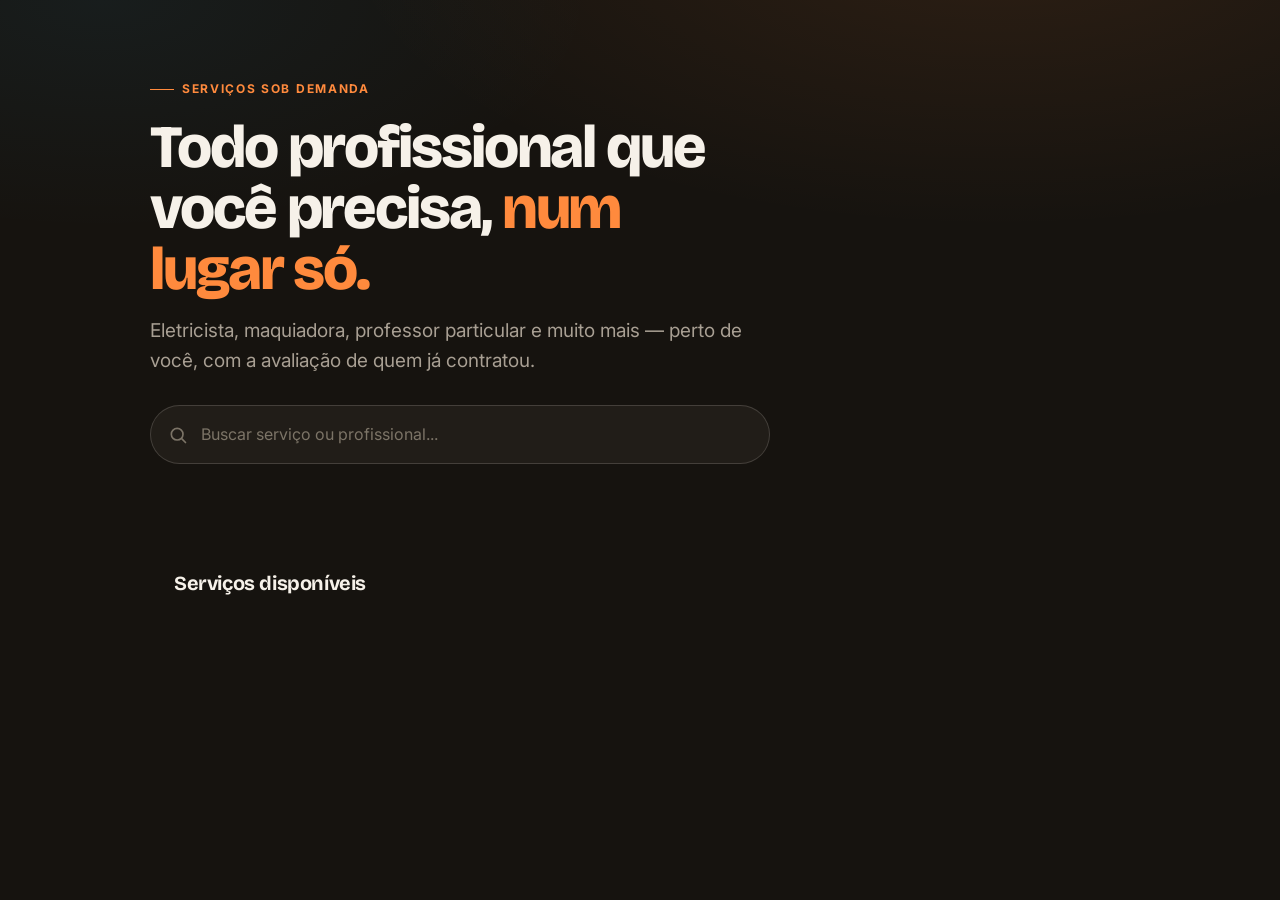
==== public/index.html @ 1472ab73 "feat(ui): visual estilo app + seed de teste - Fileira de categorias com ícones redondos (scroll hori" ====
<!doctype html>
<html lang="pt-BR">
<head>
  <meta charset="utf-8">
  <meta name="viewport" content="width=device-width, initial-scale=1">
  <title>iService — encontre um profissional</title>
  <meta name="description" content="Encontre eletricista, maquiadora, professor particular e muito mais, com avaliação de quem já contratou.">
  <link rel="stylesheet" href="css/estilo.css">
</head>
<body>
  <header class="hero">
    <div class="hero-inner">
      <p class="eyebrow">Serviços sob demanda</p>
      <h1>Todo profissional que você precisa, <span class="destaque">num lugar só.</span></h1>
      <p class="sub">Eletricista, maquiadora, professor particular e muito mais — perto de você, com a avaliação de quem já contratou.</p>

      <div class="barra-busca">
        <svg width="20" height="20" viewBox="0 0 24 24" fill="none" stroke="currentColor" stroke-width="2" stroke-linecap="round"><circle cx="11" cy="11" r="7"/><path d="m21 21-4.3-4.3"/></svg>
        <input id="busca" type="search" placeholder="Buscar serviço ou profissional...">
      </div>
    </div>
  </header>

  <div class="wrap" style="padding-top:8px;padding-bottom:0">
    <div class="oficios" id="filtros"></div>
  </div>

  <main class="wrap">
    <div class="secao-titulo">
      <h2 style="margin:0">Serviços disponíveis</h2>
      <span class="conta" id="conta"></span>
    </div>
    <div class="grade" id="lista"></div>
    <div class="vazio" id="vazio" hidden>
      <strong>Nenhum serviço por aqui ainda</strong>
      Seja o primeiro a oferecer o seu — é rápido de cadastrar.
      <div style="margin-top:16px"><a class="btn" href="prestador.html">Quero ser prestador</a></div>
    </div>
  </main>
  <script type="module" src="js/home.js"></script>
</body>
</html>
---- public/css/estilo.css ----
@import url('https://fonts.googleapis.com/css2?family=Bricolage+Grotesque:opsz,wght@12..96,500;12..96,700;12..96,800&family=Inter:wght@400;500;600;700&display=swap');

:root {
  /* Base quente, quase preta — não um preto neutro */
  --bg: #16130f;
  --surface: #211d18;
  --surface-2: #2b251f;
  --linha: rgba(245, 241, 234, 0.09);
  --linha-forte: rgba(245, 241, 234, 0.16);
  --tinta: #f6f1e9;
  --cinza: #a89f93;
  --cinza-2: #7c7467;

  /* Acento da marca (chrome: botões, links, foco) */
  --marca: #ff8a3d;
  --marca-2: #ffa366;
  --marca-sombra: rgba(255, 138, 61, 0.28);

  /* Cores de ofício (a assinatura: cada categoria tem sua cor) */
  --c-maquiagem: #f472b6;
  --c-eletrica: #fbbf24;
  --c-hidraulica: #38bdf8;
  --c-motorista: #34d399;
  --c-aulas: #a78bfa;
  --cat: var(--marca); /* fallback, sobrescrito por categoria */

  --raio: 16px;
  --raio-sm: 10px;
  --sombra: 0 1px 2px rgba(0, 0, 0, 0.4), 0 16px 40px -20px rgba(0, 0, 0, 0.7);
  font-synthesis: none;
}

* { box-sizing: border-box; }
html { scroll-behavior: smooth; }
body {
  margin: 0;
  font-family: 'Inter', system-ui, sans-serif;
  color: var(--tinta);
  background:
    radial-gradient(1100px 500px at 78% -8%, rgba(255, 138, 61, 0.1), transparent 60%),
    radial-gradient(900px 420px at 8% 0%, rgba(56, 189, 248, 0.06), transparent 55%),
    var(--bg);
  background-attachment: fixed;
  line-height: 1.55;
  -webkit-font-smoothing: antialiased;
}
a { color: var(--marca); text-decoration: none; }
a:hover { color: var(--marca-2); }

/* ---------- Navegação ---------- */
.nav {
  display: flex; align-items: center; justify-content: space-between;
  gap: 16px; padding: 15px 24px;
  background: rgba(22, 19, 15, 0.72);
  backdrop-filter: saturate(140%) blur(12px);
  border-bottom: 1px solid var(--linha);
  position: sticky; top: 0; z-index: 20;
}
.nav .marca {
  font-family: 'Bricolage Grotesque', sans-serif;
  font-weight: 800; font-size: 22px; letter-spacing: -0.03em; color: var(--tinta);
}
.nav .marca::first-letter { color: var(--marca); }
.nav .links { display: flex; align-items: center; gap: 20px; flex-wrap: wrap; }
.nav .links a { color: var(--cinza); font-weight: 600; font-size: 14px; }
.nav .links a:hover { color: var(--tinta); }
.nav .links a.on { color: var(--tinta); }

/* ---------- Hero ---------- */
.hero { padding: 72px 24px 20px; }
.hero-inner { max-width: 980px; margin: 0 auto; }
.eyebrow {
  display: inline-flex; align-items: center; gap: 8px;
  font-size: 12px; font-weight: 700; letter-spacing: 0.14em; text-transform: uppercase;
  color: var(--marca); margin: 0 0 18px;
}
.eyebrow::before { content: ''; width: 24px; height: 1px; background: var(--marca); display: inline-block; }
.hero h1 {
  font-family: 'Bricolage Grotesque', sans-serif;
  font-weight: 800; font-size: clamp(34px, 6vw, 60px); line-height: 1.02;
  letter-spacing: -0.035em; margin: 0 0 16px; max-width: 16ch;
}
.hero h1 .destaque { color: var(--marca); }
.hero .sub { color: var(--cinza); font-size: clamp(15px, 2.2vw, 19px); max-width: 52ch; margin: 0 0 30px; }

/* ---------- Busca ---------- */
.barra-busca { position: relative; max-width: 620px; margin-bottom: 26px; }
.barra-busca svg { position: absolute; left: 18px; top: 50%; transform: translateY(-50%); color: var(--cinza-2); pointer-events: none; }
.barra-busca input {
  width: 100%; padding: 16px 18px 16px 50px; font-size: 16px;
  background: var(--surface); border: 1px solid var(--linha-forte); border-radius: 999px;
  color: var(--tinta);
}
.barra-busca input::placeholder { color: var(--cinza-2); }
.barra-busca input:focus { outline: none; border-color: var(--marca); box-shadow: 0 0 0 4px var(--marca-sombra); }

/* ---------- Fileira de ofícios (ícones redondos, estilo app) ---------- */
.oficios { display: flex; gap: 14px; overflow-x: auto; padding: 6px 2px 10px; scrollbar-width: none; scroll-snap-type: x proximity; }
.oficios::-webkit-scrollbar { display: none; }
.oficio {
  flex: 0 0 auto; width: 76px; cursor: pointer; background: none; border: 0; padding: 0;
  display: flex; flex-direction: column; align-items: center; gap: 8px; scroll-snap-align: start;
}
.oficio .circulo {
  width: 62px; height: 62px; border-radius: 50%; display: grid; place-items: center; font-size: 26px;
  background: color-mix(in srgb, var(--cat) 16%, var(--surface));
  border: 1.5px solid color-mix(in srgb, var(--cat) 38%, transparent);
  transition: transform 0.14s ease, background 0.14s ease, box-shadow 0.14s ease;
}
.oficio .rotulo { font-size: 12px; font-weight: 600; color: var(--cinza); text-align: center; line-height: 1.2; }
.oficio.todas .circulo { background: linear-gradient(135deg, var(--c-maquiagem), var(--c-eletrica), var(--c-hidraulica)); color: #1a1a1a; border-color: transparent; }
.oficio:hover .circulo { transform: translateY(-2px); }
.oficio.on .circulo { background: var(--cat); color: #1a1a1a; box-shadow: 0 6px 18px -6px var(--cat); }
.oficio.on .rotulo { color: var(--tinta); }

/* ---------- Conteúdo ---------- */
.wrap { max-width: 980px; margin: 0 auto; padding: 24px 24px 80px; }
.secao-titulo { display: flex; align-items: baseline; justify-content: space-between; gap: 12px; margin: 10px 0 20px; }
h1 { font-family: 'Bricolage Grotesque', sans-serif; font-weight: 800; font-size: 28px; letter-spacing: -0.03em; margin: 6px 0 4px; }
h2 { font-family: 'Bricolage Grotesque', sans-serif; font-weight: 700; font-size: 20px; letter-spacing: -0.02em; margin: 30px 0 14px; }
h3 { font-family: 'Bricolage Grotesque', sans-serif; font-weight: 700; font-size: 17px; letter-spacing: -0.01em; margin: 0 0 4px; }
.sub { color: var(--cinza); margin: 0 0 20px; }
.conta { color: var(--cinza-2); font-size: 14px; font-weight: 600; }

/* ---------- Cartões de serviço ---------- */
.grade { display: grid; grid-template-columns: repeat(auto-fill, minmax(260px, 1fr)); gap: 18px; }
.cartao {
  position: relative; overflow: hidden;
  background: var(--surface); border: 1px solid var(--linha); border-radius: var(--raio);
  padding: 20px; box-shadow: var(--sombra);
  transition: transform 0.14s ease, border-color 0.14s ease;
}
a.cartao { display: block; color: inherit; padding: 0; }
a.cartao:hover { transform: translateY(-3px); border-color: var(--linha-forte); }

/* Banner do serviço (imagem ou gradiente da categoria) */
.cartao .banner {
  position: relative; height: 128px; display: grid; place-items: center; font-size: 46px;
  background: linear-gradient(140deg, color-mix(in srgb, var(--cat) 60%, #0b0906), color-mix(in srgb, var(--cat) 22%, var(--surface)));
  background-size: cover; background-position: center;
}
.cartao .banner .selo {
  position: absolute; top: 10px; left: 10px;
  background: rgba(12, 10, 8, 0.72); backdrop-filter: blur(4px);
  color: #fff; font-size: 11px; font-weight: 700; padding: 4px 10px; border-radius: 999px;
  display: inline-flex; align-items: center; gap: 6px;
}
.cartao .banner .selo .ponto { width: 7px; height: 7px; border-radius: 50%; background: var(--cat); }
.cartao .banner .nota-selo {
  position: absolute; top: 10px; right: 10px;
  background: rgba(12, 10, 8, 0.72); backdrop-filter: blur(4px);
  color: var(--c-eletrica); font-size: 12px; font-weight: 700; padding: 4px 9px; border-radius: 999px;
}
.cartao .corpo { padding: 14px 18px 18px; }
.cartao .meta { color: var(--cinza); font-size: 13px; margin: 2px 0 10px; }
.cartao .corpo .rodape { display: flex; align-items: center; justify-content: space-between; gap: 8px; margin-top: 10px; }
.preco { font-family: 'Bricolage Grotesque', sans-serif; font-weight: 700; color: var(--tinta); font-size: 18px; }

/* ---------- Chips / badges ---------- */
.chips { display: flex; flex-wrap: wrap; gap: 7px; margin: 10px 0; }
.chip {
  font-size: 12px; font-weight: 600; padding: 4px 11px; border-radius: 999px;
  background: var(--surface-2); color: var(--cinza); border: 1px solid var(--linha);
}
.chip.cat {
  color: var(--cat); border-color: color-mix(in srgb, var(--cat) 40%, transparent);
  background: color-mix(in srgb, var(--cat) 12%, transparent);
  display: inline-flex; align-items: center; gap: 6px;
}
.status { font-size: 12px; font-weight: 700; padding: 4px 11px; border-radius: 999px; background: var(--surface-2); color: var(--cinza); white-space: nowrap; }
.status.aceita, .status.em_andamento, .status.concluida { background: rgba(52, 211, 153, 0.14); color: #6ee7b7; }
.status.cancelada, .status.recusada { background: rgba(248, 113, 113, 0.14); color: #fca5a5; }
.status.orcamento_enviado { background: rgba(251, 191, 36, 0.14); color: #fcd34d; }

/* ---------- Botões ---------- */
.btn, .btn-sm {
  display: inline-flex; align-items: center; justify-content: center; gap: 8px;
  background: var(--marca); color: #231206; border: 0; border-radius: var(--raio-sm);
  font-family: 'Inter', sans-serif; font-weight: 700; cursor: pointer; padding: 12px 20px; font-size: 15px;
  transition: background 0.12s ease, transform 0.12s ease;
}
.btn-sm { padding: 8px 15px; font-size: 13px; }
.btn:hover, .btn-sm:hover { background: var(--marca-2); transform: translateY(-1px); color: #231206; }
.btn.sec { background: transparent; color: var(--tinta); border: 1px solid var(--linha-forte); }
.btn.sec:hover { background: var(--surface-2); color: var(--tinta); }
.btn[disabled], .btn-sm[disabled] { opacity: 0.5; cursor: not-allowed; transform: none; }

/* ---------- Formulários ---------- */
label { display: block; font-weight: 600; font-size: 13px; margin: 15px 0 6px; color: var(--tinta); }
input, select, textarea {
  width: 100%; padding: 12px 13px; border: 1px solid var(--linha-forte);
  border-radius: var(--raio-sm); font: inherit; background: var(--bg); color: var(--tinta);
}
input::placeholder, textarea::placeholder { color: var(--cinza-2); }
input:focus, select:focus, textarea:focus { outline: none; border-color: var(--marca); box-shadow: 0 0 0 3px var(--marca-sombra); }
textarea { min-height: 88px; resize: vertical; }
select option { background: var(--surface); }

/* ---------- Estados e avisos ---------- */
.vazio {
  text-align: center; color: var(--cinza); padding: 56px 24px; margin-top: 8px;
  background: var(--surface); border: 1px dashed var(--linha-forte); border-radius: var(--raio);
}
.vazio strong { color: var(--tinta); font-family: 'Bricolage Grotesque', sans-serif; font-size: 18px; display: block; margin-bottom: 6px; }
.aviso { padding: 12px 15px; border-radius: var(--raio-sm); font-size: 14px; margin: 12px 0; border: 1px solid transparent; }
.aviso.erro { background: rgba(248, 113, 113, 0.12); color: #fca5a5; border-color: rgba(248, 113, 113, 0.3); }
.aviso.ok { background: rgba(52, 211, 153, 0.12); color: #6ee7b7; border-color: rgba(52, 211, 153, 0.3); }
.aviso.info { background: rgba(56, 189, 248, 0.1); color: #7dd3fc; border-color: rgba(56, 189, 248, 0.28); }

.linha-acoes { display: flex; flex-wrap: wrap; gap: 8px; margin-top: 14px; }
.contato-box { background: rgba(52, 211, 153, 0.1); border: 1px solid rgba(52, 211, 153, 0.3); border-radius: var(--raio-sm); padding: 13px; margin-top: 12px; }
.contato-box strong { color: #6ee7b7; }
.card-auth { max-width: 400px; margin: 48px auto; }
hr { border: 0; border-top: 1px solid var(--linha); margin: 26px 0; }
details summary { color: var(--cinza); }
ul { color: var(--tinta); }
ul li { margin: 4px 0; }

@media (max-width: 600px) {
  .hero { padding: 48px 20px 12px; }
  .wrap { padding: 20px 20px 64px; }
  .nav { padding: 13px 18px; }
}

@media (prefers-reduced-motion: reduce) {
  * { transition: none !important; scroll-behavior: auto; }
}
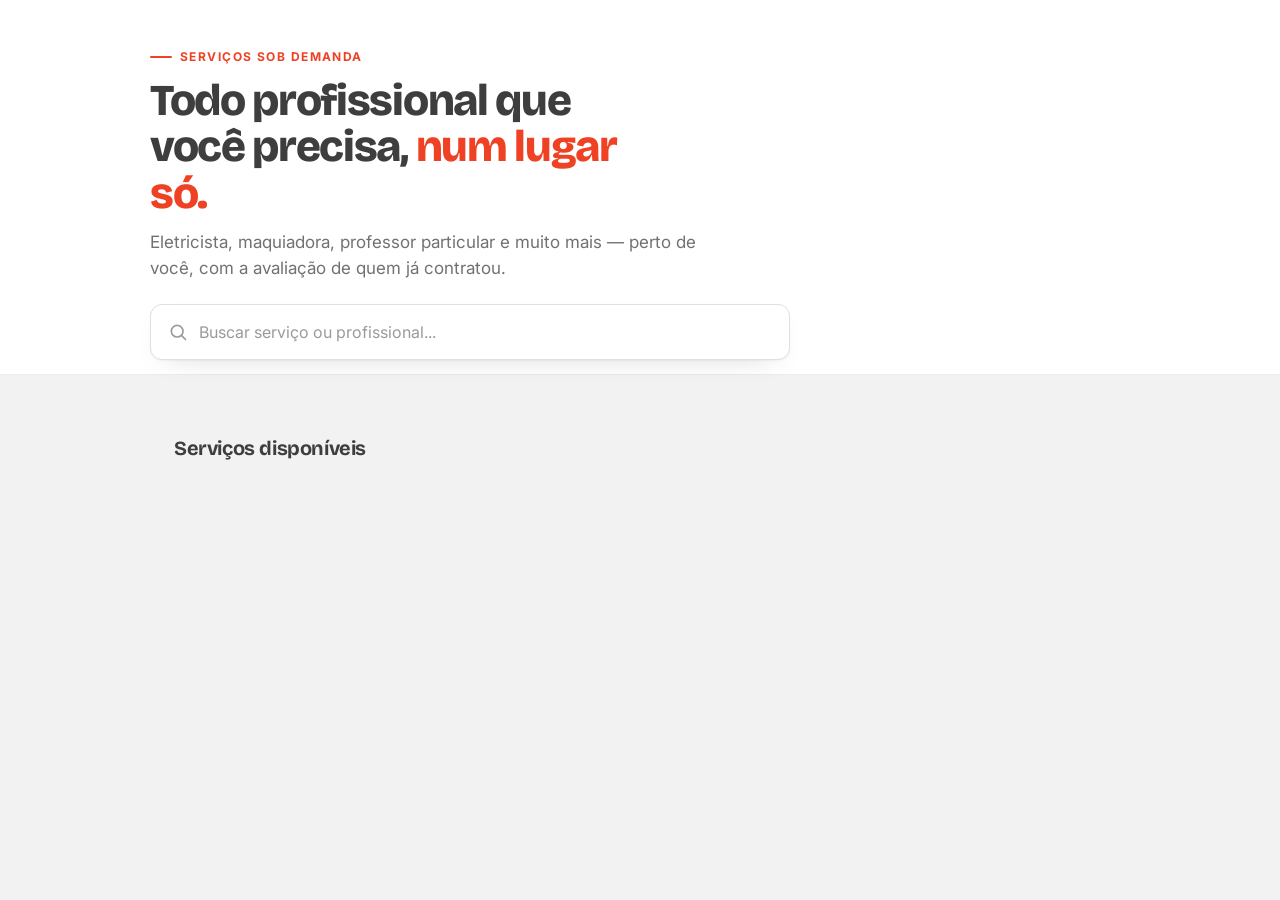
==== commit e1d8e1cf: "feat(ui): tema claro estilo app + lib Supabase embutida (sem CDN) - Supabase carregado localmente (j" ====
--- a/public/index.html
+++ b/public/index.html
@@ -37,6 +37,7 @@
       <div style="margin-top:16px"><a class="btn" href="prestador.html">Quero ser prestador</a></div>
     </div>
   </main>
+  <script src="js/vendor/supabase.umd.js"></script>
   <script type="module" src="js/home.js"></script>
 </body>
 </html>
--- a/public/css/estilo.css
+++ b/public/css/estilo.css
@@ -1,32 +1,32 @@
-@import url('https://fonts.googleapis.com/css2?family=Bricolage+Grotesque:opsz,wght@12..96,500;12..96,700;12..96,800&family=Inter:wght@400;500;600;700&display=swap');
+@import url('https://fonts.googleapis.com/css2?family=Bricolage+Grotesque:opsz,wght@12..96,600;12..96,700;12..96,800&family=Inter:wght@400;500;600;700&display=swap');
 
 :root {
-  /* Base quente, quase preta — não um preto neutro */
-  --bg: #16130f;
-  --surface: #211d18;
-  --surface-2: #2b251f;
-  --linha: rgba(245, 241, 234, 0.09);
-  --linha-forte: rgba(245, 241, 234, 0.16);
-  --tinta: #f6f1e9;
-  --cinza: #a89f93;
-  --cinza-2: #7c7467;
-
-  /* Acento da marca (chrome: botões, links, foco) */
-  --marca: #ff8a3d;
-  --marca-2: #ffa366;
-  --marca-sombra: rgba(255, 138, 61, 0.28);
-
-  /* Cores de ofício (a assinatura: cada categoria tem sua cor) */
-  --c-maquiagem: #f472b6;
-  --c-eletrica: #fbbf24;
-  --c-hidraulica: #38bdf8;
-  --c-motorista: #34d399;
-  --c-aulas: #a78bfa;
-  --cat: var(--marca); /* fallback, sobrescrito por categoria */
-
-  --raio: 16px;
+  /* Tema claro, estilo app de delivery */
+  --bg: #f2f2f2;
+  --surface: #ffffff;
+  --surface-2: #f6f6f6;
+  --linha: #ececec;
+  --linha-forte: #e0e0e0;
+  --tinta: #3e3e3e;
+  --cinza: #717171;
+  --cinza-2: #9a9a9a;
+
+  /* Acento da marca */
+  --marca: #ef4123;
+  --marca-2: #d6381c;
+  --marca-sombra: rgba(239, 65, 35, 0.22);
+
+  /* Cores de ofício (cada categoria tem a sua) */
+  --c-maquiagem: #e8368f;
+  --c-eletrica: #e59500;
+  --c-hidraulica: #0ea5e9;
+  --c-motorista: #10b981;
+  --c-aulas: #7c3aed;
+  --cat: var(--marca);
+
+  --raio: 14px;
   --raio-sm: 10px;
-  --sombra: 0 1px 2px rgba(0, 0, 0, 0.4), 0 16px 40px -20px rgba(0, 0, 0, 0.7);
+  --sombra: 0 1px 2px rgba(0, 0, 0, 0.04), 0 10px 30px -18px rgba(0, 0, 0, 0.25);
   font-synthesis: none;
 }
 
@@ -36,11 +36,7 @@
   margin: 0;
   font-family: 'Inter', system-ui, sans-serif;
   color: var(--tinta);
-  background:
-    radial-gradient(1100px 500px at 78% -8%, rgba(255, 138, 61, 0.1), transparent 60%),
-    radial-gradient(900px 420px at 8% 0%, rgba(56, 189, 248, 0.06), transparent 55%),
-    var(--bg);
-  background-attachment: fixed;
+  background: var(--bg);
   line-height: 1.55;
   -webkit-font-smoothing: antialiased;
 }
@@ -50,9 +46,8 @@
 /* ---------- Navegação ---------- */
 .nav {
   display: flex; align-items: center; justify-content: space-between;
-  gap: 16px; padding: 15px 24px;
-  background: rgba(22, 19, 15, 0.72);
-  backdrop-filter: saturate(140%) blur(12px);
+  gap: 16px; padding: 14px 24px;
+  background: var(--surface);
   border-bottom: 1px solid var(--linha);
   position: sticky; top: 0; z-index: 20;
 }
@@ -66,95 +61,94 @@
 .nav .links a:hover { color: var(--tinta); }
 .nav .links a.on { color: var(--tinta); }
 
-/* ---------- Hero ---------- */
-.hero { padding: 72px 24px 20px; }
+/* ---------- Hero (compacto) ---------- */
+.hero { padding: 40px 24px 10px; background: var(--surface); border-bottom: 1px solid var(--linha); }
 .hero-inner { max-width: 980px; margin: 0 auto; }
 .eyebrow {
   display: inline-flex; align-items: center; gap: 8px;
-  font-size: 12px; font-weight: 700; letter-spacing: 0.14em; text-transform: uppercase;
-  color: var(--marca); margin: 0 0 18px;
-}
-.eyebrow::before { content: ''; width: 24px; height: 1px; background: var(--marca); display: inline-block; }
+  font-size: 12px; font-weight: 700; letter-spacing: 0.12em; text-transform: uppercase;
+  color: var(--marca); margin: 0 0 12px;
+}
+.eyebrow::before { content: ''; width: 22px; height: 2px; background: var(--marca); display: inline-block; border-radius: 2px; }
 .hero h1 {
   font-family: 'Bricolage Grotesque', sans-serif;
-  font-weight: 800; font-size: clamp(34px, 6vw, 60px); line-height: 1.02;
-  letter-spacing: -0.035em; margin: 0 0 16px; max-width: 16ch;
+  font-weight: 800; font-size: clamp(28px, 5vw, 44px); line-height: 1.05;
+  letter-spacing: -0.03em; margin: 0 0 12px; max-width: 18ch; color: var(--tinta);
 }
 .hero h1 .destaque { color: var(--marca); }
-.hero .sub { color: var(--cinza); font-size: clamp(15px, 2.2vw, 19px); max-width: 52ch; margin: 0 0 30px; }
+.hero .sub { color: var(--cinza); font-size: clamp(15px, 2vw, 17px); max-width: 52ch; margin: 0 0 22px; }
 
 /* ---------- Busca ---------- */
-.barra-busca { position: relative; max-width: 620px; margin-bottom: 26px; }
+.barra-busca { position: relative; max-width: 640px; margin-bottom: 4px; }
 .barra-busca svg { position: absolute; left: 18px; top: 50%; transform: translateY(-50%); color: var(--cinza-2); pointer-events: none; }
 .barra-busca input {
-  width: 100%; padding: 16px 18px 16px 50px; font-size: 16px;
-  background: var(--surface); border: 1px solid var(--linha-forte); border-radius: 999px;
-  color: var(--tinta);
+  width: 100%; padding: 15px 18px 15px 48px; font-size: 16px;
+  background: var(--surface); border: 1px solid var(--linha-forte); border-radius: 12px;
+  color: var(--tinta); box-shadow: var(--sombra);
 }
 .barra-busca input::placeholder { color: var(--cinza-2); }
 .barra-busca input:focus { outline: none; border-color: var(--marca); box-shadow: 0 0 0 4px var(--marca-sombra); }
 
-/* ---------- Fileira de ofícios (ícones redondos, estilo app) ---------- */
-.oficios { display: flex; gap: 14px; overflow-x: auto; padding: 6px 2px 10px; scrollbar-width: none; scroll-snap-type: x proximity; }
+/* ---------- Fileira de ofícios (ícones redondos) ---------- */
+.oficios { display: flex; gap: 16px; overflow-x: auto; padding: 8px 2px 12px; scrollbar-width: none; scroll-snap-type: x proximity; }
 .oficios::-webkit-scrollbar { display: none; }
 .oficio {
-  flex: 0 0 auto; width: 76px; cursor: pointer; background: none; border: 0; padding: 0;
+  flex: 0 0 auto; width: 78px; cursor: pointer; background: none; border: 0; padding: 0;
   display: flex; flex-direction: column; align-items: center; gap: 8px; scroll-snap-align: start;
 }
 .oficio .circulo {
-  width: 62px; height: 62px; border-radius: 50%; display: grid; place-items: center; font-size: 26px;
-  background: color-mix(in srgb, var(--cat) 16%, var(--surface));
-  border: 1.5px solid color-mix(in srgb, var(--cat) 38%, transparent);
-  transition: transform 0.14s ease, background 0.14s ease, box-shadow 0.14s ease;
+  width: 64px; height: 64px; border-radius: 50%; display: grid; place-items: center; font-size: 27px;
+  background: color-mix(in srgb, var(--cat) 14%, #fff);
+  border: 1.5px solid color-mix(in srgb, var(--cat) 30%, transparent);
+  transition: transform 0.14s ease, box-shadow 0.14s ease, background 0.14s ease;
 }
 .oficio .rotulo { font-size: 12px; font-weight: 600; color: var(--cinza); text-align: center; line-height: 1.2; }
-.oficio.todas .circulo { background: linear-gradient(135deg, var(--c-maquiagem), var(--c-eletrica), var(--c-hidraulica)); color: #1a1a1a; border-color: transparent; }
-.oficio:hover .circulo { transform: translateY(-2px); }
-.oficio.on .circulo { background: var(--cat); color: #1a1a1a; box-shadow: 0 6px 18px -6px var(--cat); }
+.oficio.todas .circulo { background: linear-gradient(135deg, var(--c-maquiagem), var(--marca)); color: #fff; border-color: transparent; }
+.oficio:hover .circulo { transform: translateY(-2px); box-shadow: 0 6px 16px -8px color-mix(in srgb, var(--cat) 60%, transparent); }
+.oficio.on .circulo { background: var(--cat); color: #fff; border-color: transparent; box-shadow: 0 6px 18px -6px color-mix(in srgb, var(--cat) 70%, transparent); }
 .oficio.on .rotulo { color: var(--tinta); }
 
 /* ---------- Conteúdo ---------- */
-.wrap { max-width: 980px; margin: 0 auto; padding: 24px 24px 80px; }
-.secao-titulo { display: flex; align-items: baseline; justify-content: space-between; gap: 12px; margin: 10px 0 20px; }
-h1 { font-family: 'Bricolage Grotesque', sans-serif; font-weight: 800; font-size: 28px; letter-spacing: -0.03em; margin: 6px 0 4px; }
-h2 { font-family: 'Bricolage Grotesque', sans-serif; font-weight: 700; font-size: 20px; letter-spacing: -0.02em; margin: 30px 0 14px; }
-h3 { font-family: 'Bricolage Grotesque', sans-serif; font-weight: 700; font-size: 17px; letter-spacing: -0.01em; margin: 0 0 4px; }
+.wrap { max-width: 980px; margin: 0 auto; padding: 22px 24px 80px; }
+.secao-titulo { display: flex; align-items: baseline; justify-content: space-between; gap: 12px; margin: 8px 0 18px; }
+h1 { font-family: 'Bricolage Grotesque', sans-serif; font-weight: 800; font-size: 28px; letter-spacing: -0.03em; margin: 6px 0 4px; color: var(--tinta); }
+h2 { font-family: 'Bricolage Grotesque', sans-serif; font-weight: 700; font-size: 20px; letter-spacing: -0.02em; margin: 28px 0 14px; }
+h3 { font-family: 'Bricolage Grotesque', sans-serif; font-weight: 700; font-size: 16px; letter-spacing: -0.01em; margin: 0 0 4px; }
 .sub { color: var(--cinza); margin: 0 0 20px; }
 .conta { color: var(--cinza-2); font-size: 14px; font-weight: 600; }
 
 /* ---------- Cartões de serviço ---------- */
-.grade { display: grid; grid-template-columns: repeat(auto-fill, minmax(260px, 1fr)); gap: 18px; }
+.grade { display: grid; grid-template-columns: repeat(auto-fill, minmax(250px, 1fr)); gap: 18px; }
 .cartao {
   position: relative; overflow: hidden;
   background: var(--surface); border: 1px solid var(--linha); border-radius: var(--raio);
-  padding: 20px; box-shadow: var(--sombra);
-  transition: transform 0.14s ease, border-color 0.14s ease;
+  padding: 18px; box-shadow: var(--sombra);
+  transition: transform 0.14s ease, box-shadow 0.14s ease;
 }
 a.cartao { display: block; color: inherit; padding: 0; }
-a.cartao:hover { transform: translateY(-3px); border-color: var(--linha-forte); }
-
-/* Banner do serviço (imagem ou gradiente da categoria) */
+a.cartao:hover { transform: translateY(-3px); box-shadow: 0 10px 28px -14px rgba(0, 0, 0, 0.3); }
+
 .cartao .banner {
-  position: relative; height: 128px; display: grid; place-items: center; font-size: 46px;
-  background: linear-gradient(140deg, color-mix(in srgb, var(--cat) 60%, #0b0906), color-mix(in srgb, var(--cat) 22%, var(--surface)));
+  position: relative; height: 120px; display: grid; place-items: center; font-size: 46px;
+  background: linear-gradient(135deg, color-mix(in srgb, var(--cat) 22%, #fff), color-mix(in srgb, var(--cat) 7%, #fff));
   background-size: cover; background-position: center;
 }
 .cartao .banner .selo {
   position: absolute; top: 10px; left: 10px;
-  background: rgba(12, 10, 8, 0.72); backdrop-filter: blur(4px);
-  color: #fff; font-size: 11px; font-weight: 700; padding: 4px 10px; border-radius: 999px;
-  display: inline-flex; align-items: center; gap: 6px;
+  background: rgba(255, 255, 255, 0.92); color: var(--tinta);
+  font-size: 11px; font-weight: 700; padding: 4px 10px; border-radius: 999px;
+  display: inline-flex; align-items: center; gap: 6px; box-shadow: 0 1px 3px rgba(0, 0, 0, 0.1);
 }
 .cartao .banner .selo .ponto { width: 7px; height: 7px; border-radius: 50%; background: var(--cat); }
 .cartao .banner .nota-selo {
   position: absolute; top: 10px; right: 10px;
-  background: rgba(12, 10, 8, 0.72); backdrop-filter: blur(4px);
-  color: var(--c-eletrica); font-size: 12px; font-weight: 700; padding: 4px 9px; border-radius: 999px;
-}
-.cartao .corpo { padding: 14px 18px 18px; }
+  background: #fff; color: #e59500; font-size: 12px; font-weight: 800; padding: 4px 9px; border-radius: 999px;
+  box-shadow: 0 1px 3px rgba(0, 0, 0, 0.1);
+}
+.cartao .corpo { padding: 14px 16px 16px; }
 .cartao .meta { color: var(--cinza); font-size: 13px; margin: 2px 0 10px; }
 .cartao .corpo .rodape { display: flex; align-items: center; justify-content: space-between; gap: 8px; margin-top: 10px; }
-.preco { font-family: 'Bricolage Grotesque', sans-serif; font-weight: 700; color: var(--tinta); font-size: 18px; }
+.preco { font-family: 'Bricolage Grotesque', sans-serif; font-weight: 800; color: var(--marca); font-size: 18px; }
 
 /* ---------- Chips / badges ---------- */
 .chips { display: flex; flex-wrap: wrap; gap: 7px; margin: 10px 0; }
@@ -163,25 +157,25 @@
   background: var(--surface-2); color: var(--cinza); border: 1px solid var(--linha);
 }
 .chip.cat {
-  color: var(--cat); border-color: color-mix(in srgb, var(--cat) 40%, transparent);
-  background: color-mix(in srgb, var(--cat) 12%, transparent);
+  color: var(--cat); border-color: color-mix(in srgb, var(--cat) 35%, transparent);
+  background: color-mix(in srgb, var(--cat) 10%, #fff);
   display: inline-flex; align-items: center; gap: 6px;
 }
-.status { font-size: 12px; font-weight: 700; padding: 4px 11px; border-radius: 999px; background: var(--surface-2); color: var(--cinza); white-space: nowrap; }
-.status.aceita, .status.em_andamento, .status.concluida { background: rgba(52, 211, 153, 0.14); color: #6ee7b7; }
-.status.cancelada, .status.recusada { background: rgba(248, 113, 113, 0.14); color: #fca5a5; }
-.status.orcamento_enviado { background: rgba(251, 191, 36, 0.14); color: #fcd34d; }
+.status { font-size: 12px; font-weight: 700; padding: 4px 11px; border-radius: 999px; background: var(--surface-2); color: var(--cinza); white-space: nowrap; border: 1px solid var(--linha); }
+.status.aceita, .status.em_andamento, .status.concluida { background: #e7f8f0; color: #0b815a; border-color: #bfeeda; }
+.status.cancelada, .status.recusada { background: #fdecec; color: #c0362c; border-color: #f7cfcb; }
+.status.orcamento_enviado { background: #fff6e5; color: #9a6b00; border-color: #f6e3b8; }
 
 /* ---------- Botões ---------- */
 .btn, .btn-sm {
   display: inline-flex; align-items: center; justify-content: center; gap: 8px;
-  background: var(--marca); color: #231206; border: 0; border-radius: var(--raio-sm);
+  background: var(--marca); color: #fff; border: 0; border-radius: var(--raio-sm);
   font-family: 'Inter', sans-serif; font-weight: 700; cursor: pointer; padding: 12px 20px; font-size: 15px;
   transition: background 0.12s ease, transform 0.12s ease;
 }
 .btn-sm { padding: 8px 15px; font-size: 13px; }
-.btn:hover, .btn-sm:hover { background: var(--marca-2); transform: translateY(-1px); color: #231206; }
-.btn.sec { background: transparent; color: var(--tinta); border: 1px solid var(--linha-forte); }
+.btn:hover, .btn-sm:hover { background: var(--marca-2); transform: translateY(-1px); color: #fff; }
+.btn.sec { background: var(--surface); color: var(--tinta); border: 1px solid var(--linha-forte); }
 .btn.sec:hover { background: var(--surface-2); color: var(--tinta); }
 .btn[disabled], .btn-sm[disabled] { opacity: 0.5; cursor: not-allowed; transform: none; }
 
@@ -189,37 +183,36 @@
 label { display: block; font-weight: 600; font-size: 13px; margin: 15px 0 6px; color: var(--tinta); }
 input, select, textarea {
   width: 100%; padding: 12px 13px; border: 1px solid var(--linha-forte);
-  border-radius: var(--raio-sm); font: inherit; background: var(--bg); color: var(--tinta);
+  border-radius: var(--raio-sm); font: inherit; background: var(--surface); color: var(--tinta);
 }
 input::placeholder, textarea::placeholder { color: var(--cinza-2); }
 input:focus, select:focus, textarea:focus { outline: none; border-color: var(--marca); box-shadow: 0 0 0 3px var(--marca-sombra); }
 textarea { min-height: 88px; resize: vertical; }
-select option { background: var(--surface); }
 
 /* ---------- Estados e avisos ---------- */
 .vazio {
-  text-align: center; color: var(--cinza); padding: 56px 24px; margin-top: 8px;
+  text-align: center; color: var(--cinza); padding: 52px 24px; margin-top: 8px;
   background: var(--surface); border: 1px dashed var(--linha-forte); border-radius: var(--raio);
 }
 .vazio strong { color: var(--tinta); font-family: 'Bricolage Grotesque', sans-serif; font-size: 18px; display: block; margin-bottom: 6px; }
 .aviso { padding: 12px 15px; border-radius: var(--raio-sm); font-size: 14px; margin: 12px 0; border: 1px solid transparent; }
-.aviso.erro { background: rgba(248, 113, 113, 0.12); color: #fca5a5; border-color: rgba(248, 113, 113, 0.3); }
-.aviso.ok { background: rgba(52, 211, 153, 0.12); color: #6ee7b7; border-color: rgba(52, 211, 153, 0.3); }
-.aviso.info { background: rgba(56, 189, 248, 0.1); color: #7dd3fc; border-color: rgba(56, 189, 248, 0.28); }
+.aviso.erro { background: #fdecec; color: #c0362c; border-color: #f7cfcb; }
+.aviso.ok { background: #e7f8f0; color: #0b815a; border-color: #bfeeda; }
+.aviso.info { background: #e8f4fd; color: #1667a8; border-color: #cbe6fa; }
 
 .linha-acoes { display: flex; flex-wrap: wrap; gap: 8px; margin-top: 14px; }
-.contato-box { background: rgba(52, 211, 153, 0.1); border: 1px solid rgba(52, 211, 153, 0.3); border-radius: var(--raio-sm); padding: 13px; margin-top: 12px; }
-.contato-box strong { color: #6ee7b7; }
-.card-auth { max-width: 400px; margin: 48px auto; }
+.contato-box { background: #e7f8f0; border: 1px solid #bfeeda; border-radius: var(--raio-sm); padding: 13px; margin-top: 12px; }
+.contato-box strong { color: #0b815a; }
+.card-auth { max-width: 400px; margin: 40px auto; box-shadow: var(--sombra); }
 hr { border: 0; border-top: 1px solid var(--linha); margin: 26px 0; }
 details summary { color: var(--cinza); }
 ul { color: var(--tinta); }
 ul li { margin: 4px 0; }
 
 @media (max-width: 600px) {
-  .hero { padding: 48px 20px 12px; }
-  .wrap { padding: 20px 20px 64px; }
-  .nav { padding: 13px 18px; }
+  .hero { padding: 28px 20px 8px; }
+  .wrap { padding: 18px 20px 64px; }
+  .nav { padding: 12px 18px; }
 }
 
 @media (prefers-reduced-motion: reduce) {
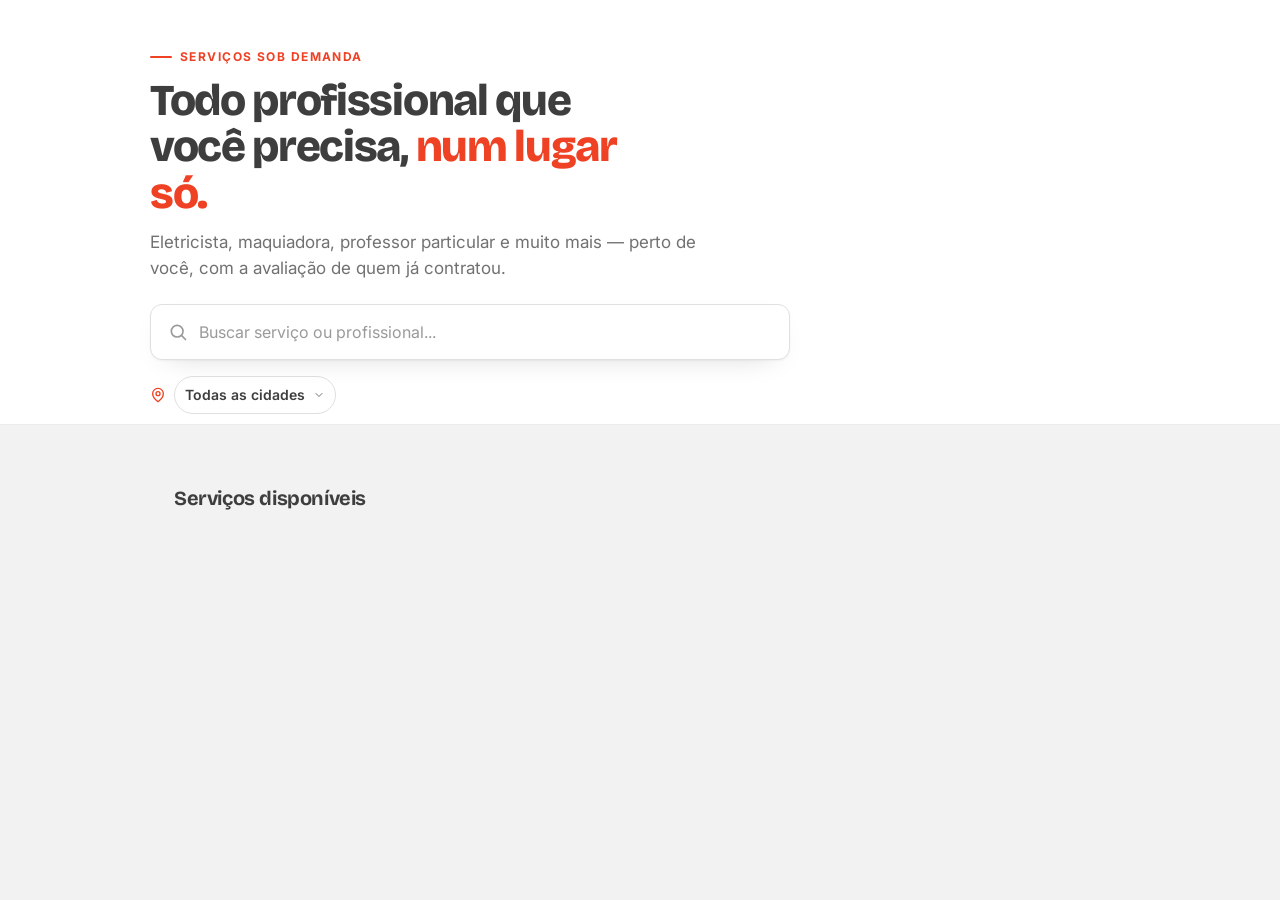
==== commit af360fcc: "feat(geo): filtro por cidade (opcao A) pronto para distancia (opcao B) - localizacao.js: dentroDoLoc" ====
--- a/public/index.html
+++ b/public/index.html
@@ -17,6 +17,10 @@
       <div class="barra-busca">
         <svg width="20" height="20" viewBox="0 0 24 24" fill="none" stroke="currentColor" stroke-width="2" stroke-linecap="round"><circle cx="11" cy="11" r="7"/><path d="m21 21-4.3-4.3"/></svg>
         <input id="busca" type="search" placeholder="Buscar serviço ou profissional...">
+      </div>
+      <div class="local">
+        <svg width="16" height="16" viewBox="0 0 24 24" fill="none" stroke="currentColor" stroke-width="2" stroke-linecap="round" stroke-linejoin="round"><path d="M20 10c0 6-8 12-8 12s-8-6-8-12a8 8 0 0 1 16 0Z"/><circle cx="12" cy="10" r="3"/></svg>
+        <select id="cidade" aria-label="Sua cidade"><option value="">Todas as cidades</option></select>
       </div>
     </div>
   </header>
--- a/public/css/estilo.css
+++ b/public/css/estilo.css
@@ -60,6 +60,7 @@
 .nav .links a { color: var(--cinza); font-weight: 600; font-size: 14px; }
 .nav .links a:hover { color: var(--tinta); }
 .nav .links a.on { color: var(--tinta); }
+.nav .links a.btn-sm, .nav .links a.btn-sm:hover { color: #fff; }
 
 /* ---------- Hero (compacto) ---------- */
 .hero { padding: 40px 24px 10px; background: var(--surface); border-bottom: 1px solid var(--linha); }
@@ -88,6 +89,18 @@
 }
 .barra-busca input::placeholder { color: var(--cinza-2); }
 .barra-busca input:focus { outline: none; border-color: var(--marca); box-shadow: 0 0 0 4px var(--marca-sombra); }
+
+/* Seletor de cidade */
+.local { display: inline-flex; align-items: center; gap: 8px; margin-top: 12px; color: var(--cinza); }
+.local svg { color: var(--marca); flex: 0 0 auto; }
+.local select {
+  width: auto; padding: 7px 30px 7px 10px; font-size: 14px; font-weight: 600;
+  border: 1px solid var(--linha-forte); border-radius: 999px; background: var(--surface); color: var(--tinta);
+  cursor: pointer; appearance: none;
+  background-image: url("data:image/svg+xml;utf8,<svg xmlns='http://www.w3.org/2000/svg' width='12' height='12' viewBox='0 0 24 24' fill='none' stroke='%23717171' stroke-width='2' stroke-linecap='round'><path d='m6 9 6 6 6-6'/></svg>");
+  background-repeat: no-repeat; background-position: right 10px center;
+}
+.local select:focus { outline: none; border-color: var(--marca); box-shadow: 0 0 0 3px var(--marca-sombra); }
 
 /* ---------- Fileira de ofícios (ícones redondos) ---------- */
 .oficios { display: flex; gap: 16px; overflow-x: auto; padding: 8px 2px 12px; scrollbar-width: none; scroll-snap-type: x proximity; }
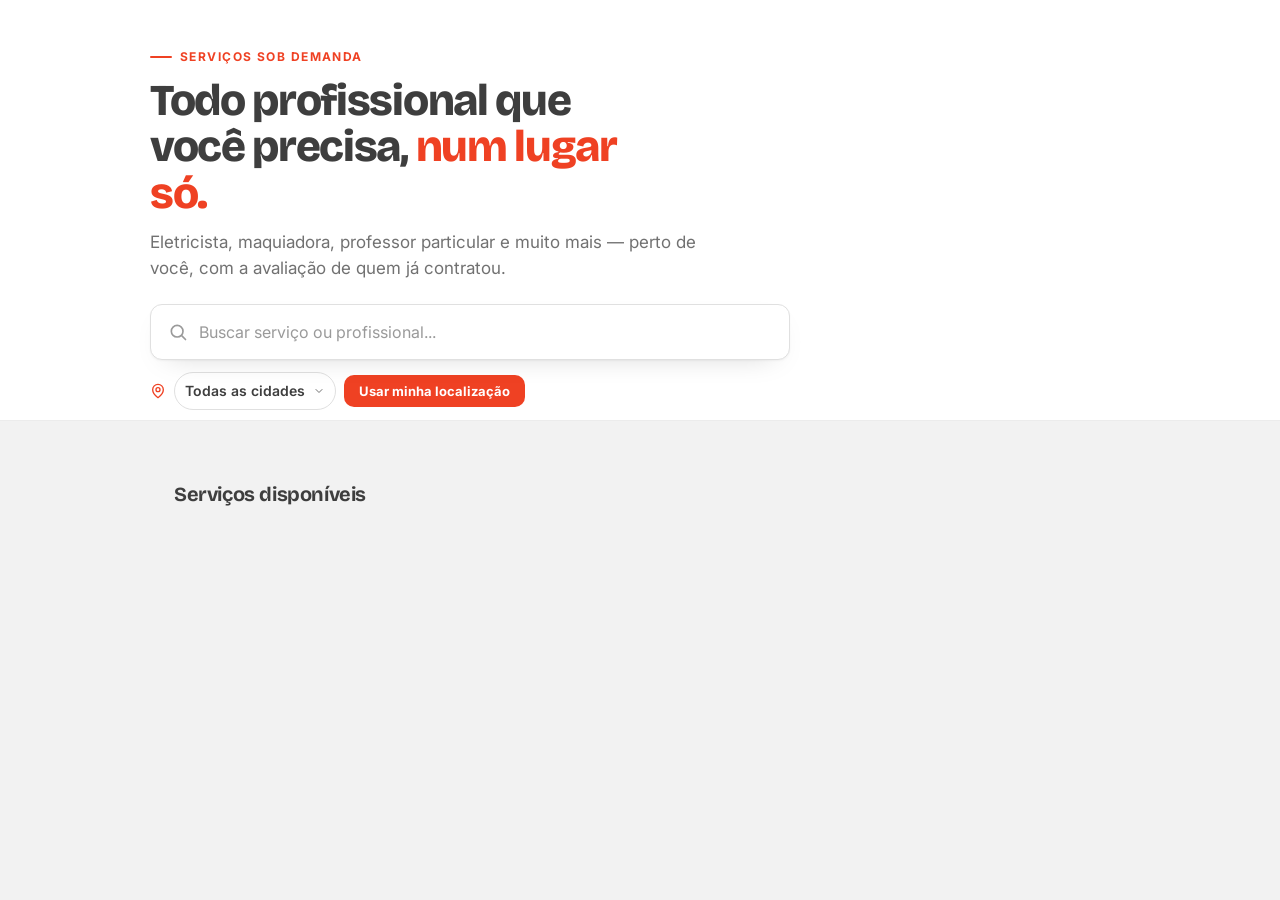
==== commit 49c4922c: "feat(geo): opcao B - GPS do cliente, distancia e geocodificacao (Nominatim) - Cliente: 'Usar minha l" ====
--- a/public/index.html
+++ b/public/index.html
@@ -21,6 +21,7 @@
       <div class="local">
         <svg width="16" height="16" viewBox="0 0 24 24" fill="none" stroke="currentColor" stroke-width="2" stroke-linecap="round" stroke-linejoin="round"><path d="M20 10c0 6-8 12-8 12s-8-6-8-12a8 8 0 0 1 16 0Z"/><circle cx="12" cy="10" r="3"/></svg>
         <select id="cidade" aria-label="Sua cidade"><option value="">Todas as cidades</option></select>
+        <button id="btn-gps" class="btn-sm sec" type="button">Usar minha localização</button>
       </div>
     </div>
   </header>
--- a/public/css/estilo.css
+++ b/public/css/estilo.css
@@ -91,7 +91,8 @@
 .barra-busca input:focus { outline: none; border-color: var(--marca); box-shadow: 0 0 0 4px var(--marca-sombra); }
 
 /* Seletor de cidade */
-.local { display: inline-flex; align-items: center; gap: 8px; margin-top: 12px; color: var(--cinza); }
+.local { display: flex; flex-wrap: wrap; align-items: center; gap: 8px; margin-top: 12px; color: var(--cinza); }
+#btn-gps.on { background: #e7f8f0; color: #0b815a; border-color: #bfeeda; }
 .local svg { color: var(--marca); flex: 0 0 auto; }
 .local select {
   width: auto; padding: 7px 30px 7px 10px; font-size: 14px; font-weight: 600;
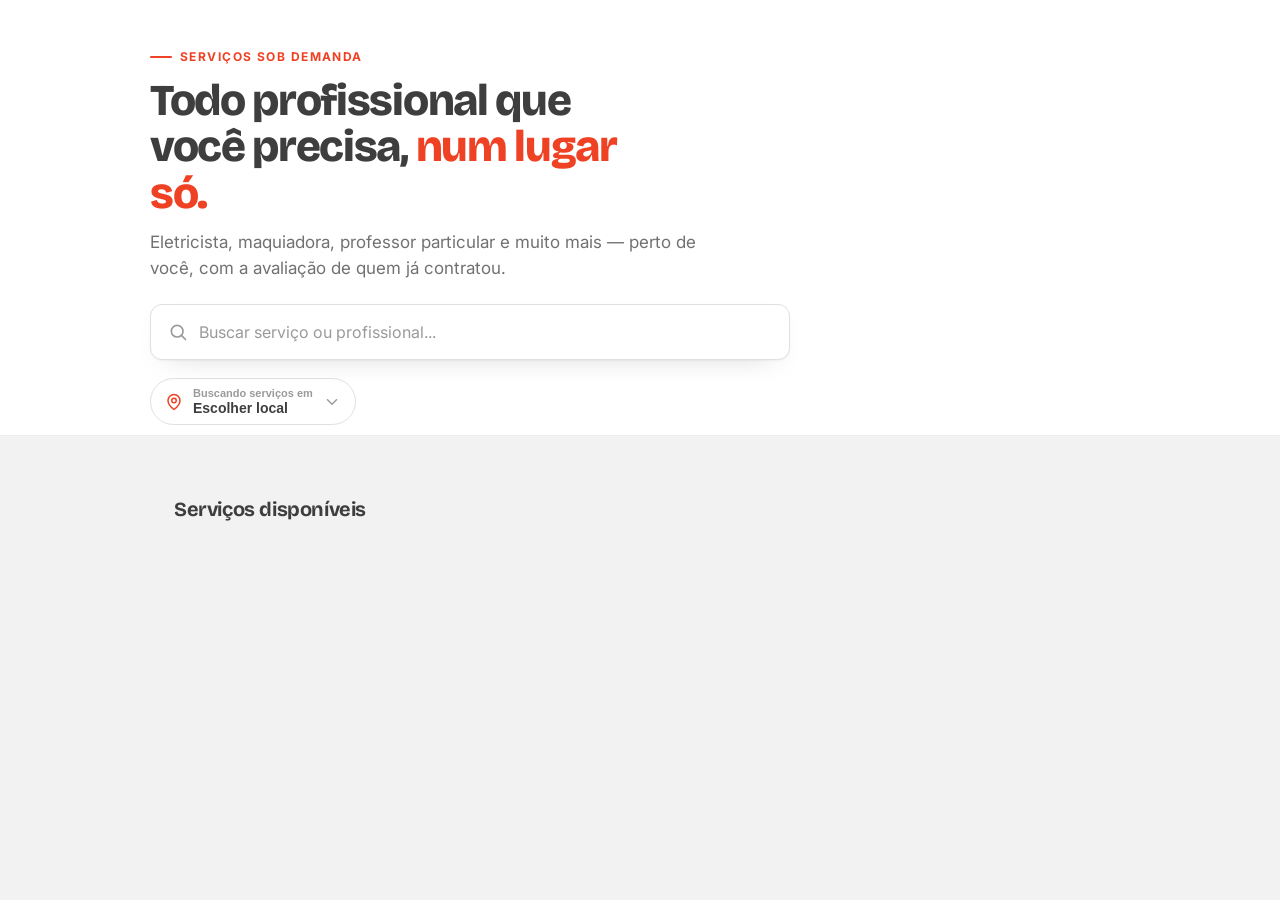
==== commit c34e2e23: "feat(ux): modal de local na primeira visita + barra 'buscando em' - Pergunta 'Onde voce deseja busca" ====
--- a/public/index.html
+++ b/public/index.html
@@ -18,11 +18,11 @@
         <svg width="20" height="20" viewBox="0 0 24 24" fill="none" stroke="currentColor" stroke-width="2" stroke-linecap="round"><circle cx="11" cy="11" r="7"/><path d="m21 21-4.3-4.3"/></svg>
         <input id="busca" type="search" placeholder="Buscar serviço ou profissional...">
       </div>
-      <div class="local">
-        <svg width="16" height="16" viewBox="0 0 24 24" fill="none" stroke="currentColor" stroke-width="2" stroke-linecap="round" stroke-linejoin="round"><path d="M20 10c0 6-8 12-8 12s-8-6-8-12a8 8 0 0 1 16 0Z"/><circle cx="12" cy="10" r="3"/></svg>
-        <select id="cidade" aria-label="Sua cidade"><option value="">Todas as cidades</option></select>
-        <button id="btn-gps" class="btn-sm sec" type="button">Usar minha localização</button>
-      </div>
+      <button id="barra-local" class="barra-local" type="button">
+        <svg class="pin" width="18" height="18" viewBox="0 0 24 24" fill="none" stroke="currentColor" stroke-width="2" stroke-linecap="round" stroke-linejoin="round"><path d="M20 10c0 6-8 12-8 12s-8-6-8-12a8 8 0 0 1 16 0Z"/><circle cx="12" cy="10" r="3"/></svg>
+        <span class="bl-txt"><small>Buscando serviços em</small><strong id="local-atual">Escolher local</strong></span>
+        <svg class="chev" width="18" height="18" viewBox="0 0 24 24" fill="none" stroke="currentColor" stroke-width="2" stroke-linecap="round"><path d="m6 9 6 6 6-6"/></svg>
+      </button>
     </div>
   </header>
 
@@ -42,6 +42,19 @@
       <div style="margin-top:16px"><a class="btn" href="prestador.html">Quero ser prestador</a></div>
     </div>
   </main>
+
+  <div id="modal-local" class="modal" hidden>
+    <div class="modal-card">
+      <h2 style="margin:0 0 6px">Onde você deseja buscar um serviço?</h2>
+      <p class="sub" style="margin:0 0 18px">Assim mostramos os profissionais que atendem a sua região.</p>
+      <button id="m-gps" class="btn" style="width:100%">Usar minha localização</button>
+      <div class="ou">ou escolha a cidade</div>
+      <select id="m-cidade" aria-label="Cidade"><option value="">Selecione uma cidade</option></select>
+      <button id="m-confirmar" class="btn" style="width:100%;margin-top:12px">Confirmar</button>
+      <button id="m-todas" class="btn sec" style="width:100%;margin-top:8px">Ver todas as cidades</button>
+    </div>
+  </div>
+
   <script src="js/vendor/supabase.umd.js"></script>
   <script type="module" src="js/home.js"></script>
 </body>
--- a/public/css/estilo.css
+++ b/public/css/estilo.css
@@ -90,18 +90,31 @@
 .barra-busca input::placeholder { color: var(--cinza-2); }
 .barra-busca input:focus { outline: none; border-color: var(--marca); box-shadow: 0 0 0 4px var(--marca-sombra); }
 
-/* Seletor de cidade */
-.local { display: flex; flex-wrap: wrap; align-items: center; gap: 8px; margin-top: 12px; color: var(--cinza); }
-#btn-gps.on { background: #e7f8f0; color: #0b815a; border-color: #bfeeda; }
-.local svg { color: var(--marca); flex: 0 0 auto; }
-.local select {
-  width: auto; padding: 7px 30px 7px 10px; font-size: 14px; font-weight: 600;
-  border: 1px solid var(--linha-forte); border-radius: 999px; background: var(--surface); color: var(--tinta);
-  cursor: pointer; appearance: none;
+/* Barra de local (topo, estilo app) */
+.barra-local {
+  display: inline-flex; align-items: center; gap: 10px; margin-top: 14px; max-width: 100%;
+  background: var(--surface); border: 1px solid var(--linha-forte); border-radius: 999px;
+  padding: 8px 14px; cursor: pointer; text-align: left; transition: border-color 0.12s ease;
+}
+.barra-local:hover { border-color: var(--marca); }
+.barra-local .pin { color: var(--marca); flex: 0 0 auto; }
+.barra-local .chev { color: var(--cinza-2); flex: 0 0 auto; }
+.barra-local .bl-txt { display: flex; flex-direction: column; line-height: 1.15; min-width: 0; }
+.barra-local .bl-txt small { font-size: 11px; color: var(--cinza-2); font-weight: 600; }
+.barra-local .bl-txt strong { font-size: 14px; color: var(--tinta); overflow: hidden; text-overflow: ellipsis; white-space: nowrap; }
+
+/* Modal de localização */
+.modal { position: fixed; inset: 0; z-index: 50; background: rgba(20, 16, 12, 0.5); display: grid; place-items: center; padding: 20px; }
+.modal[hidden] { display: none; }
+.modal-card { background: var(--surface); border-radius: var(--raio); padding: 24px; width: 100%; max-width: 420px; box-shadow: 0 24px 60px -20px rgba(0, 0, 0, 0.5); }
+.modal-card h2 { font-size: 20px; }
+.modal-card .ou { display: flex; align-items: center; gap: 10px; color: var(--cinza-2); font-size: 13px; font-weight: 600; margin: 16px 0 12px; }
+.modal-card .ou::before, .modal-card .ou::after { content: ''; height: 1px; background: var(--linha); flex: 1; }
+.modal-card select {
+  appearance: none; cursor: pointer;
   background-image: url("data:image/svg+xml;utf8,<svg xmlns='http://www.w3.org/2000/svg' width='12' height='12' viewBox='0 0 24 24' fill='none' stroke='%23717171' stroke-width='2' stroke-linecap='round'><path d='m6 9 6 6 6-6'/></svg>");
-  background-repeat: no-repeat; background-position: right 10px center;
-}
-.local select:focus { outline: none; border-color: var(--marca); box-shadow: 0 0 0 3px var(--marca-sombra); }
+  background-repeat: no-repeat; background-position: right 12px center;
+}
 
 /* ---------- Fileira de ofícios (ícones redondos) ---------- */
 .oficios { display: flex; gap: 16px; overflow-x: auto; padding: 8px 2px 12px; scrollbar-width: none; scroll-snap-type: x proximity; }
